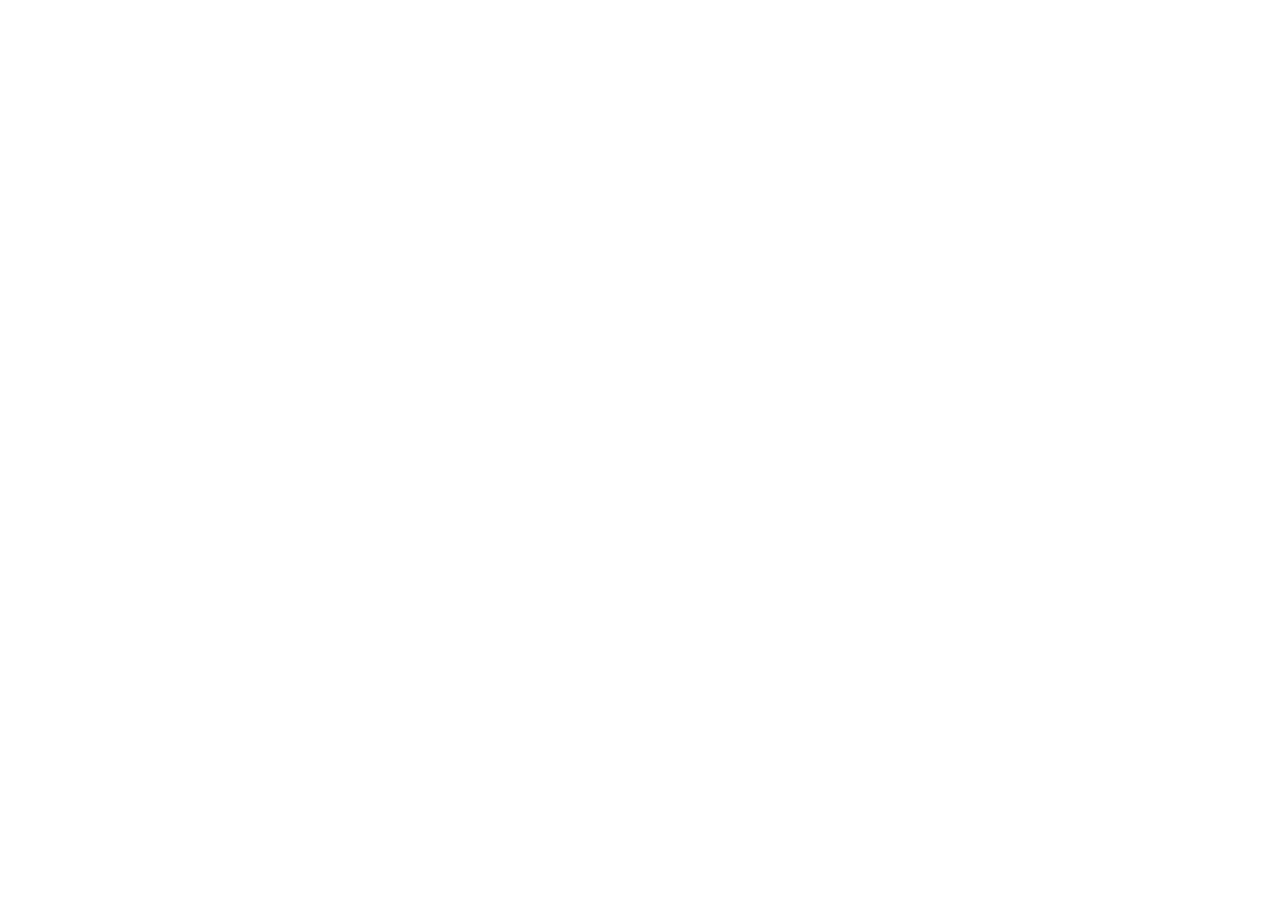
==== index.html @ af10fbd9 "Start repository" ====
<!doctype html>
<html lang="en">
  <head>
    <meta charset="UTF-8" />
    <link rel="icon" type="image/jpeg" href="/assets/images/designarena_image_lcyn904e.jpg" />
    <meta name="viewport" content="width=device-width, initial-scale=1.0" />
    <title>AI Notebook — Think clearly, create freely</title>
    <meta name="theme-color" content="#101116" />
    <meta name="description" content="AI Notebook is a calm workspace for conversations, notes, summaries, roadmaps, and ideas." />
    <meta name="twitter:card" content="summary_large_image" />
    <meta name="twitter:image" content="https://bolt.new/static/og_default.png" />
  </head>
  <body>
    <div id="root"></div>
    <script type="module" src="/src/main.tsx"></script>
  </body>
</html>
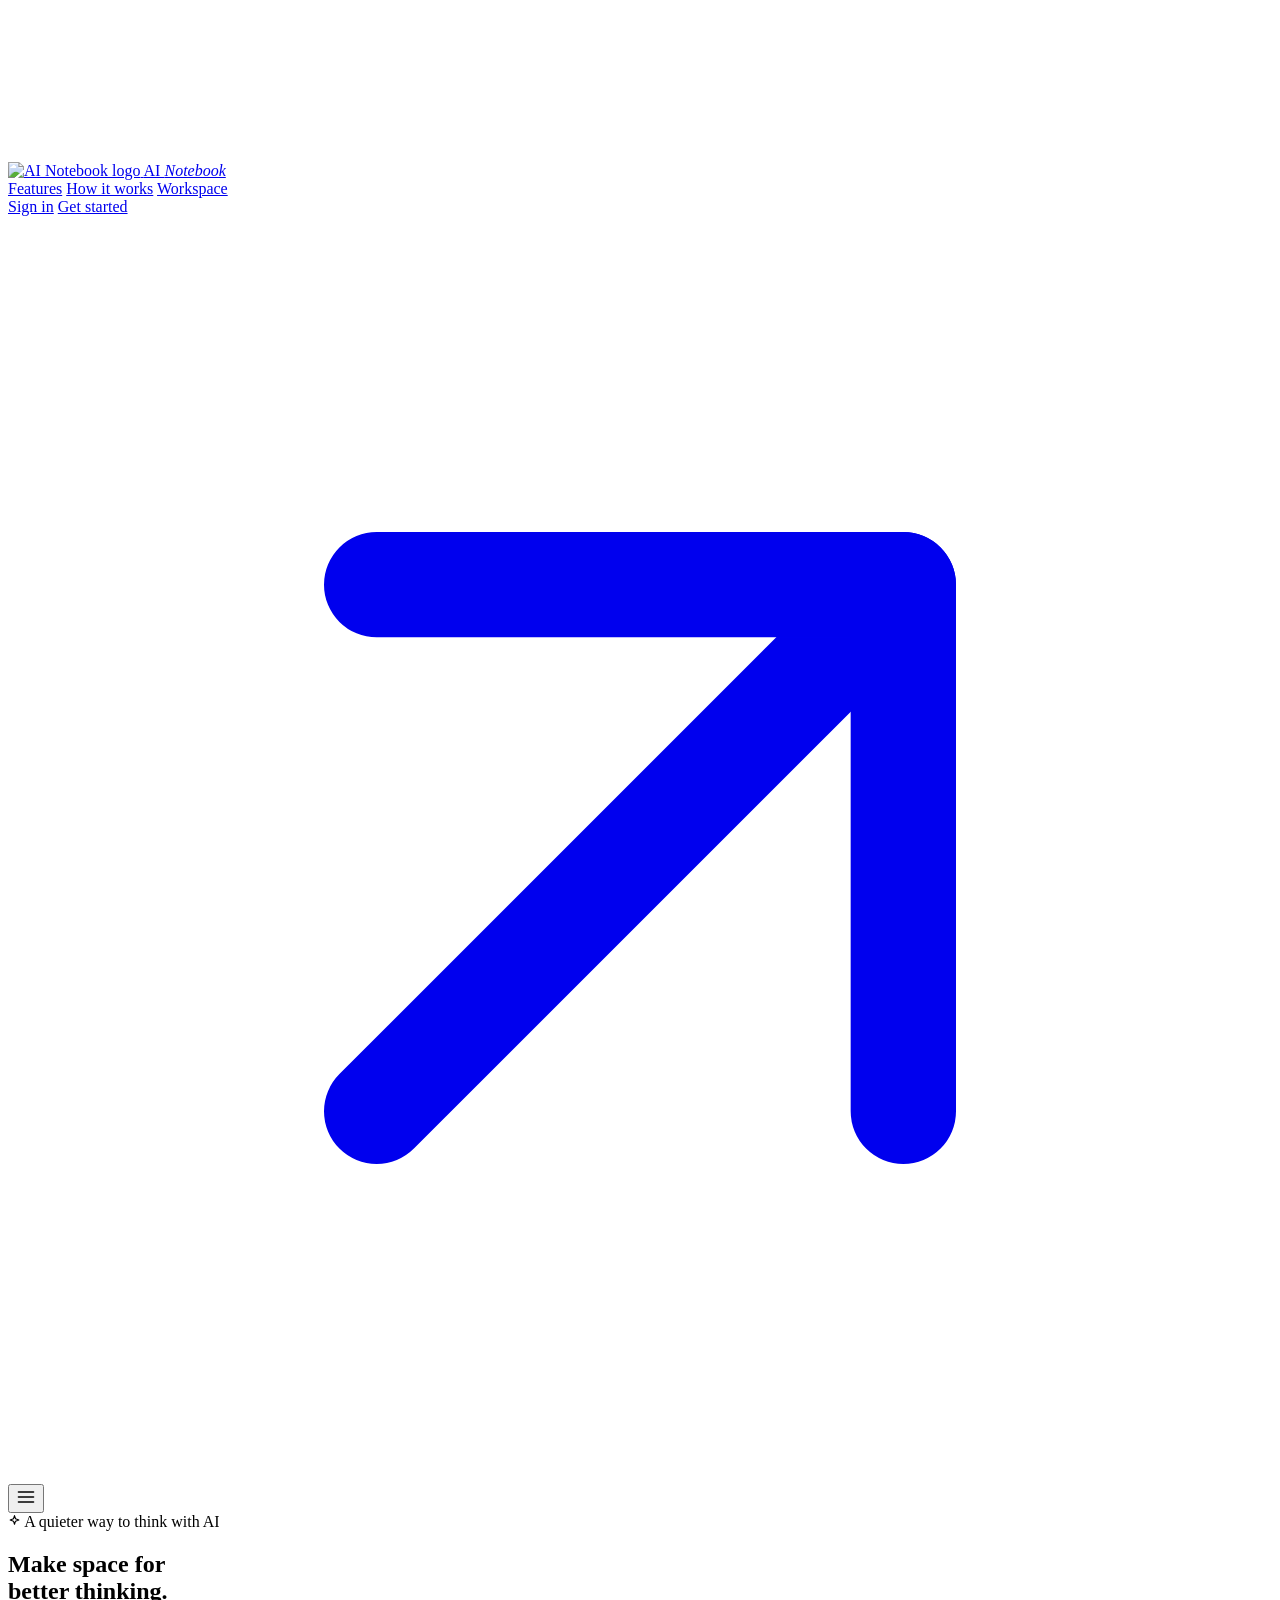
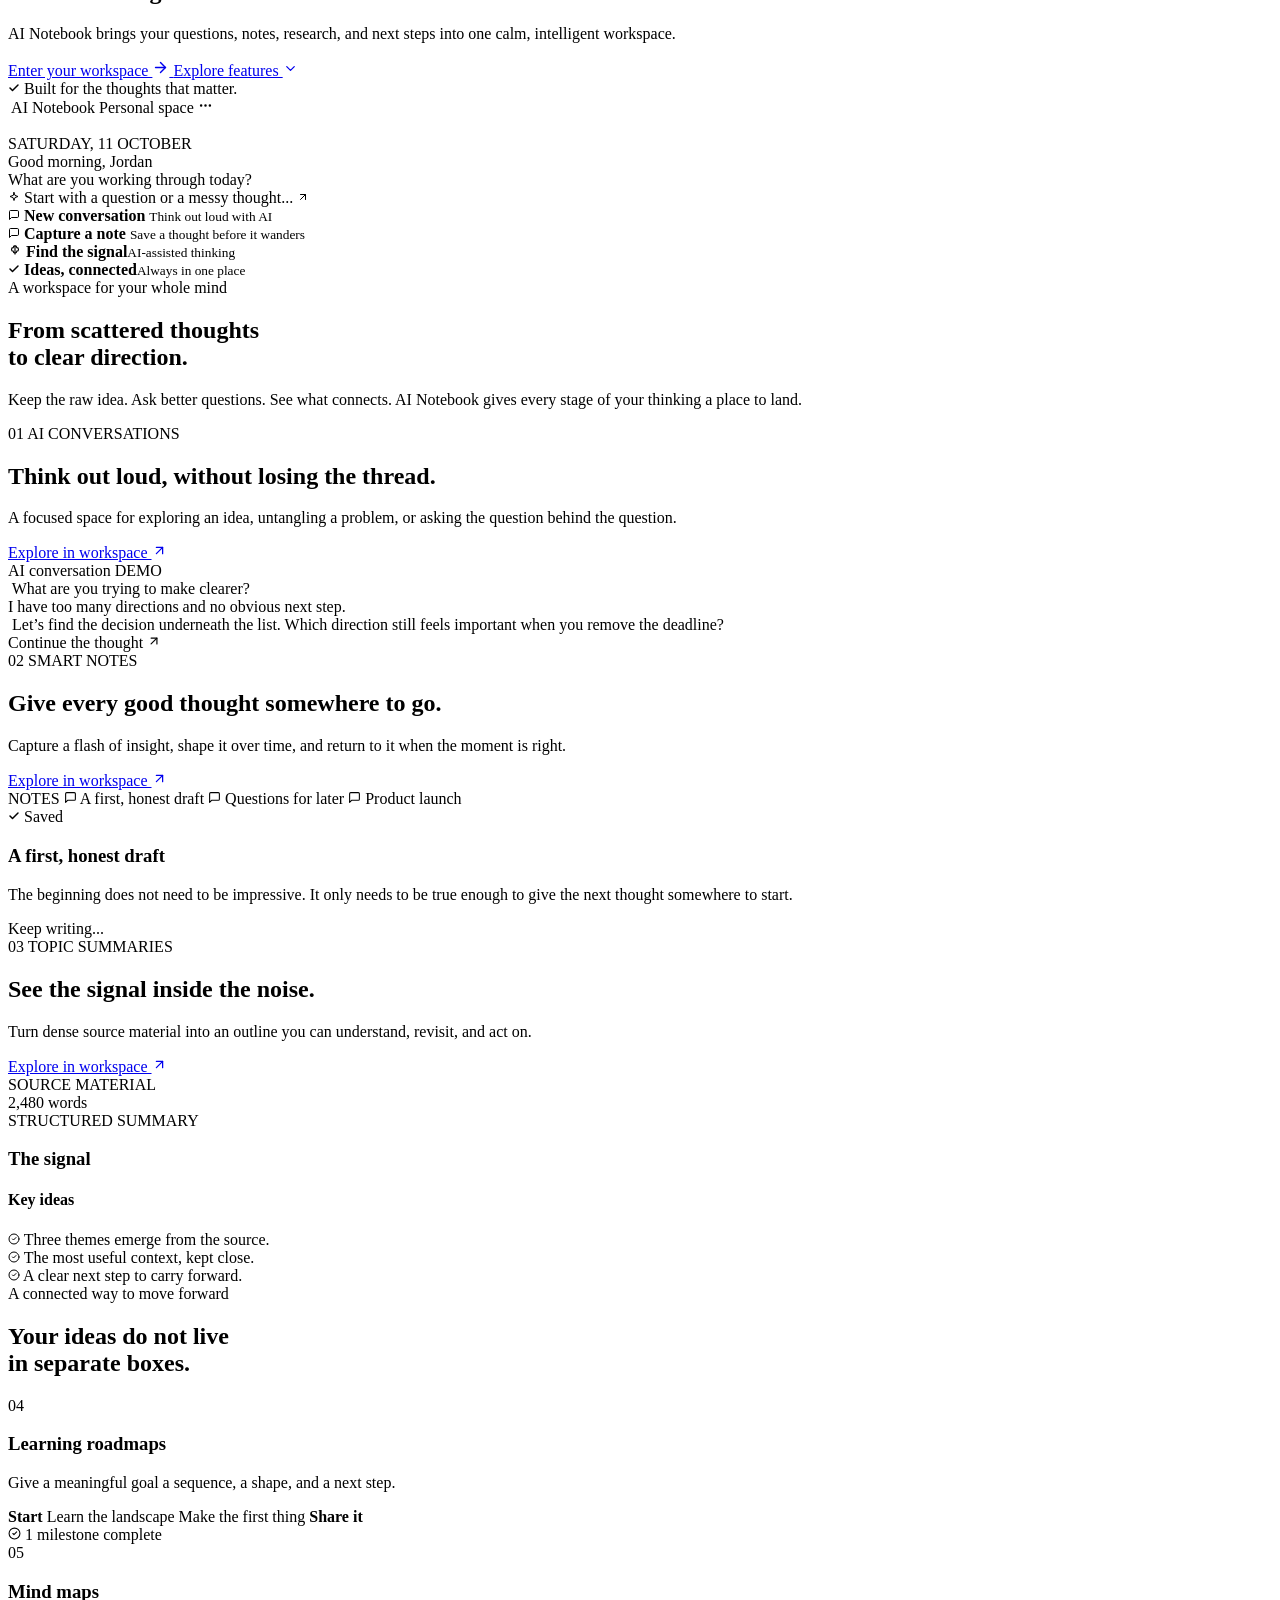
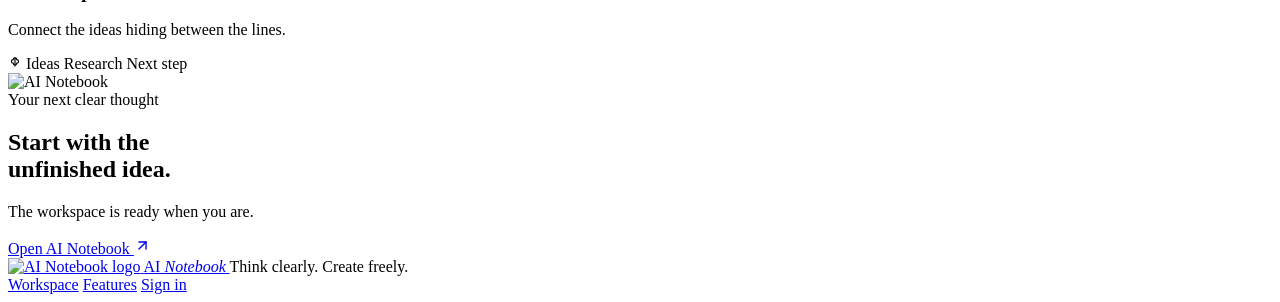
==== commit caa322fe: "Added cinematic-landing.js" ====
--- a/index.html
+++ b/index.html
@@ -1,17 +1,374 @@
-<!doctype html>
+<!DOCTYPE html>
 <html lang="en">
-  <head>
-    <meta charset="UTF-8" />
-    <link rel="icon" type="image/jpeg" href="/assets/images/designarena_image_lcyn904e.jpg" />
-    <meta name="viewport" content="width=device-width, initial-scale=1.0" />
-    <title>AI Notebook — Think clearly, create freely</title>
-    <meta name="theme-color" content="#101116" />
-    <meta name="description" content="AI Notebook is a calm workspace for conversations, notes, summaries, roadmaps, and ideas." />
-    <meta name="twitter:card" content="summary_large_image" />
-    <meta name="twitter:image" content="https://bolt.new/static/og_default.png" />
-  </head>
-  <body>
-    <div id="root"></div>
-    <script type="module" src="/src/main.tsx"></script>
-  </body>
+<head>
+  <meta charset="UTF-8" />
+  <meta name="viewport" content="width=device-width, initial-scale=1.0, viewport-fit=cover" />
+  <meta name="description" content="AI Notebook is a calm workspace for conversations, notes, summaries, roadmaps, and ideas — think clearly, create freely." />
+  <meta name="theme-color" content="#08090d" />
+  <meta name="apple-mobile-web-app-capable" content="yes" />
+  <meta name="apple-mobile-web-app-status-bar-style" content="black-translucent" />
+  <meta name="apple-mobile-web-app-title" content="AI Notebook" />
+  <title>AI Notebook — Think clearly, create freely</title>
+  <link rel="icon" type="image/png" href="/assets/logo.png" />
+  <link rel="apple-touch-icon" href="/assets/logo-192.png" />
+  <link rel="manifest" href="/manifest.json" />
+
+  <!-- Cinematic landing page styles (isolated from existing app CSS) -->
+  <link rel="stylesheet" href="/css/cinematic-landing.css" />
+
+  <!-- Shared app config + auth helpers (SS module) -->
+  <script src="/js/config.js"></script>
+  <script src="/js/app.js"></script>
+  <meta property="og:image" content="https://bolt.new/static/og_default.png">
+    <meta name="twitter:card" content="summary_large_image">
+    <meta name="twitter:image" content="https://bolt.new/static/og_default.png">
+</head>
+<body class="cinematic-landing">
+
+  <!-- Canvas-based animated background (video fallback) -->
+  <div class="cl-video-fallback" aria-hidden="true"></div>
+  <div class="cl-video-bg" aria-hidden="true">
+    <canvas id="cl-canvas" aria-hidden="true"></canvas>
+  </div>
+  <div class="cl-video-overlay" aria-hidden="true"></div>
+
+  <!-- Navigation -->
+  <header class="cl-nav" role="banner">
+    <a class="cl-brand" href="/" aria-label="AI Notebook home">
+      <span class="cl-logo"><img src="/assets/logo.png" alt="AI Notebook logo" /></span>
+      <span>AI <em>Notebook</em></span>
+    </a>
+    <nav class="cl-links" aria-label="Public navigation">
+      <a href="#features">Features</a>
+      <a href="#workflow">How it works</a>
+      <a href="#workspace">Workspace</a>
+    </nav>
+    <div class="cl-actions">
+      <a class="cl-signin" href="/login">Sign in</a>
+      <a class="cl-cta small" href="/signup">Get started
+        <svg class="cl-icon" viewBox="0 0 24 24" fill="none" stroke="currentColor" stroke-width="2" stroke-linecap="round" stroke-linejoin="round" aria-hidden="true"><path d="M7 17L17 7"/><path d="M7 7h10v10"/></svg>
+      </a>
+    </div>
+    <button class="cl-menu-button" type="button" aria-label="Open navigation" aria-expanded="false">
+      <svg viewBox="0 0 24 24" fill="none" stroke="currentColor" stroke-width="2" stroke-linecap="round" stroke-linejoin="round" width="20" height="20" aria-hidden="true"><line x1="3" y1="6" x2="21" y2="6"/><line x1="3" y1="12" x2="21" y2="12"/><line x1="3" y1="18" x2="21" y2="18"/></svg>
+    </button>
+  </header>
+
+  <main>
+    <!-- Hero -->
+    <section class="cl-hero" aria-labelledby="hero-title">
+      <div class="cl-hero-noise" aria-hidden="true"></div>
+      <div class="cl-hero-light light-a" aria-hidden="true"></div>
+      <div class="cl-hero-light light-b" aria-hidden="true"></div>
+
+      <div class="cl-hero-copy">
+        <div class="cl-pill">
+          <span class="pill-spark">
+            <svg viewBox="0 0 24 24" fill="none" stroke="currentColor" stroke-width="2" stroke-linecap="round" stroke-linejoin="round" width="13" height="13" aria-hidden="true"><path d="M12 3l1.9 5.8L20 11l-6.1 2.2L12 19l-1.9-5.8L4 11l6.1-2.2z"/></svg>
+          </span>
+          A quieter way to think with AI
+        </div>
+        <h1 id="hero-title">Make space for<br /><span>better thinking.</span></h1>
+        <p>AI Notebook brings your questions, notes, research, and next steps into one calm, intelligent workspace.</p>
+        <div class="cl-hero-actions">
+          <a class="cl-cta" href="/signup">Enter your workspace
+            <svg class="cl-icon" viewBox="0 0 24 24" fill="none" stroke="currentColor" stroke-width="2" stroke-linecap="round" stroke-linejoin="round" width="17" height="17" aria-hidden="true"><line x1="5" y1="12" x2="19" y2="12"/><polyline points="12 5 19 12 12 19"/></svg>
+          </a>
+          <a class="cl-text-link" href="#features">Explore features
+            <svg class="cl-icon" viewBox="0 0 24 24" fill="none" stroke="currentColor" stroke-width="2" stroke-linecap="round" stroke-linejoin="round" width="15" height="15" aria-hidden="true"><polyline points="6 9 12 15 18 9"/></svg>
+          </a>
+        </div>
+        <div class="cl-hero-note">
+          <span class="note-avatar">
+            <svg viewBox="0 0 24 24" fill="none" stroke="currentColor" stroke-width="3" stroke-linecap="round" stroke-linejoin="round" width="12" height="12" aria-hidden="true"><polyline points="20 6 9 17 4 12"/></svg>
+          </span>
+          <span>Built for the thoughts that matter.</span>
+        </div>
+      </div>
+
+      <!-- Product preview -->
+      <div class="cl-hero-product" aria-label="Illustration of the AI Notebook workspace">
+        <div class="cl-product-shadow" aria-hidden="true"></div>
+        <div class="cl-product-window">
+          <div class="cl-product-top">
+            <span class="window-dots"><i></i><i></i><i></i></span>
+            <span class="window-title">
+              <span class="cl-mini-logo"><img src="/assets/logo.png" alt="" /></span>
+              AI Notebook
+              <span class="window-status">Personal space</span>
+            </span>
+            <svg viewBox="0 0 24 24" fill="none" stroke="currentColor" stroke-width="2" stroke-linecap="round" stroke-linejoin="round" width="15" height="15" aria-hidden="true"><circle cx="12" cy="12" r="1"/><circle cx="19" cy="12" r="1"/><circle cx="5" cy="12" r="1"/></svg>
+          </div>
+          <div class="cl-product-body">
+            <aside class="cl-mini-sidebar">
+              <span class="cl-mini-brand"><img src="/assets/logo.png" alt="" /></span>
+              <span class="cl-mini-side-line active"></span>
+              <span class="cl-mini-side-line"></span>
+              <span class="cl-mini-side-line"></span>
+              <span class="cl-mini-side-line short"></span>
+              <span class="cl-mini-side-line"></span>
+            </aside>
+            <div class="cl-mini-content">
+              <div class="cl-mini-kicker">SATURDAY, 11 OCTOBER</div>
+              <div class="cl-mini-heading">Good morning, Jordan</div>
+              <div class="cl-mini-subheading">What are you working through today?</div>
+              <div class="cl-mini-prompt">
+                <span>
+                  <svg viewBox="0 0 24 24" fill="none" stroke="currentColor" stroke-width="2" stroke-linecap="round" stroke-linejoin="round" width="12" height="12" aria-hidden="true"><path d="M12 3l1.9 5.8L20 11l-6.1 2.2L12 19l-1.9-5.8L4 11l6.1-2.2z"/></svg>
+                  Start with a question or a messy thought...
+                </span>
+                <span class="cl-mini-send">
+                  <svg viewBox="0 0 24 24" fill="none" stroke="currentColor" stroke-width="2" stroke-linecap="round" stroke-linejoin="round" width="12" height="12" aria-hidden="true"><path d="M7 17L17 7"/><path d="M7 7h10v10"/></svg>
+                </span>
+              </div>
+              <div class="cl-mini-cards">
+                <div>
+                  <span class="cl-mini-card-icon">
+                    <svg viewBox="0 0 24 24" fill="none" stroke="currentColor" stroke-width="2" stroke-linecap="round" stroke-linejoin="round" width="12" height="12" aria-hidden="true"><path d="M21 15a2 2 0 0 1-2 2H7l-4 4V5a2 2 0 0 1 2-2h14a2 2 0 0 1 2 2z"/></svg>
+                  </span>
+                  <b>New conversation</b>
+                  <small>Think out loud with AI</small>
+                </div>
+                <div>
+                  <span class="cl-mini-card-icon amber">
+                    <svg viewBox="0 0 24 24" fill="none" stroke="currentColor" stroke-width="2" stroke-linecap="round" stroke-linejoin="round" width="12" height="12" aria-hidden="true"><path d="M21 15a2 2 0 0 1-2 2H7l-4 4V5a2 2 0 0 1 2-2h14a2 2 0 0 1 2 2z"/></svg>
+                  </span>
+                  <b>Capture a note</b>
+                  <small>Save a thought before it wanders</small>
+                </div>
+              </div>
+            </div>
+          </div>
+        </div>
+
+        <!-- Floating chips -->
+        <div class="cl-floating-chip chip-top">
+          <span class="chip-icon">
+            <svg viewBox="0 0 24 24" fill="none" stroke="currentColor" stroke-width="2" stroke-linecap="round" stroke-linejoin="round" width="14" height="14" aria-hidden="true"><path d="M12 5a3 3 0 0 0-3 3 3 3 0 0 0-3 3 3 3 0 0 0 3 3 3 3 0 0 0 3 3 3 3 0 0 0 3-3 3 3 0 0 0 3-3 3 3 0 0 0-3-3 3 3 0 0 0-3-3z"/><path d="M12 5v14"/></svg>
+          </span>
+          <span><b>Find the signal</b><small>AI-assisted thinking</small></span>
+        </div>
+        <div class="cl-floating-chip chip-bottom">
+          <span class="chip-check">
+            <svg viewBox="0 0 24 24" fill="none" stroke="currentColor" stroke-width="3" stroke-linecap="round" stroke-linejoin="round" width="12" height="12" aria-hidden="true"><polyline points="20 6 9 17 4 12"/></svg>
+          </span>
+          <span><b>Ideas, connected</b><small>Always in one place</small></span>
+        </div>
+      </div>
+    </section>
+
+    <!-- Intro -->
+    <section class="cl-intro" id="features">
+      <div class="cl-section-kicker">A workspace for your whole mind</div>
+      <h2>From scattered thoughts<br /><span>to clear direction.</span></h2>
+      <p>Keep the raw idea. Ask better questions. See what connects. AI Notebook gives every stage of your thinking a place to land.</p>
+    </section>
+
+    <!-- Feature: AI Chat -->
+    <section class="cl-feature-story" id="workflow">
+      <div class="cl-feature-inner">
+        <div class="cl-feature-copy">
+          <span class="cl-feature-number">01</span>
+          <span class="cl-section-kicker">AI CONVERSATIONS</span>
+          <h2>Think out loud, without losing the thread.</h2>
+          <p>A focused space for exploring an idea, untangling a problem, or asking the question behind the question.</p>
+          <a href="/chat" class="cl-feature-link">Explore in workspace
+            <svg class="cl-icon" viewBox="0 0 24 24" fill="none" stroke="currentColor" stroke-width="2" stroke-linecap="round" stroke-linejoin="round" width="15" height="15" aria-hidden="true"><path d="M7 17L17 7"/><path d="M7 7h10v10"/></svg>
+          </a>
+        </div>
+        <div class="cl-feature-visual">
+          <div class="cl-demo-window">
+            <div class="cl-demo-header">
+              <span><span class="cl-demo-dot pink"></span> AI conversation</span>
+              <span>DEMO</span>
+            </div>
+            <div class="cl-demo-chat">
+              <div class="cl-demo-message assistant">
+                <span class="cl-demo-avatar"><img src="/assets/logo.png" alt="" /></span>
+                <span>What are you trying to make clearer?</span>
+              </div>
+              <div class="cl-demo-message user">I have too many directions and no obvious next step.</div>
+              <div class="cl-demo-message assistant">
+                <span class="cl-demo-avatar"><img src="/assets/logo.png" alt="" /></span>
+                <span>Let&rsquo;s find the decision underneath the list. Which direction still feels important when you remove the deadline?</span>
+              </div>
+              <div class="cl-demo-input">Continue the thought
+                <svg viewBox="0 0 24 24" fill="none" stroke="currentColor" stroke-width="2" stroke-linecap="round" stroke-linejoin="round" width="14" height="14" aria-hidden="true"><path d="M7 17L17 7"/><path d="M7 7h10v10"/></svg>
+              </div>
+            </div>
+          </div>
+        </div>
+      </div>
+    </section>
+
+    <!-- Feature: Smart Notes -->
+    <section class="cl-feature-story reverse">
+      <div class="cl-feature-inner">
+        <div class="cl-feature-copy">
+          <span class="cl-feature-number">02</span>
+          <span class="cl-section-kicker">SMART NOTES</span>
+          <h2>Give every good thought somewhere to go.</h2>
+          <p>Capture a flash of insight, shape it over time, and return to it when the moment is right.</p>
+          <a href="/tools" class="cl-feature-link">Explore in workspace
+            <svg class="cl-icon" viewBox="0 0 24 24" fill="none" stroke="currentColor" stroke-width="2" stroke-linecap="round" stroke-linejoin="round" width="15" height="15" aria-hidden="true"><path d="M7 17L17 7"/><path d="M7 7h10v10"/></svg>
+          </a>
+        </div>
+        <div class="cl-feature-visual">
+          <div class="cl-demo-window cl-notes-demo">
+            <div class="cl-demo-note-list">
+              <span class="cl-demo-list-title">NOTES</span>
+              <span class="cl-demo-note active">
+                <svg viewBox="0 0 24 24" fill="none" stroke="currentColor" stroke-width="2" stroke-linecap="round" stroke-linejoin="round" width="13" height="13" aria-hidden="true"><path d="M21 15a2 2 0 0 1-2 2H7l-4 4V5a2 2 0 0 1 2-2h14a2 2 0 0 1 2 2z"/></svg>
+                A first, honest draft
+              </span>
+              <span class="cl-demo-note">
+                <svg viewBox="0 0 24 24" fill="none" stroke="currentColor" stroke-width="2" stroke-linecap="round" stroke-linejoin="round" width="13" height="13" aria-hidden="true"><path d="M21 15a2 2 0 0 1-2 2H7l-4 4V5a2 2 0 0 1 2-2h14a2 2 0 0 1 2 2z"/></svg>
+                Questions for later
+              </span>
+              <span class="cl-demo-note">
+                <svg viewBox="0 0 24 24" fill="none" stroke="currentColor" stroke-width="2" stroke-linecap="round" stroke-linejoin="round" width="13" height="13" aria-hidden="true"><path d="M21 15a2 2 0 0 1-2 2H7l-4 4V5a2 2 0 0 1 2-2h14a2 2 0 0 1 2 2z"/></svg>
+                Product launch
+              </span>
+            </div>
+            <div class="cl-demo-note-editor">
+              <span class="cl-demo-editor-status">
+                <svg viewBox="0 0 24 24" fill="none" stroke="currentColor" stroke-width="3" stroke-linecap="round" stroke-linejoin="round" width="12" height="12" aria-hidden="true"><polyline points="20 6 9 17 4 12"/></svg>
+                Saved
+              </span>
+              <h3>A first, honest draft</h3>
+              <p>The beginning does not need to be impressive. It only needs to be true enough to give the next thought somewhere to start.</p>
+              <div class="cl-demo-rule"></div>
+              <span class="cl-demo-editor-fade">Keep writing...</span>
+            </div>
+          </div>
+        </div>
+      </div>
+    </section>
+
+    <!-- Feature: Topic Summaries -->
+    <section class="cl-feature-story">
+      <div class="cl-feature-inner">
+        <div class="cl-feature-copy">
+          <span class="cl-feature-number">03</span>
+          <span class="cl-section-kicker">TOPIC SUMMARIES</span>
+          <h2>See the signal inside the noise.</h2>
+          <p>Turn dense source material into an outline you can understand, revisit, and act on.</p>
+          <a href="/topic" class="cl-feature-link">Explore in workspace
+            <svg class="cl-icon" viewBox="0 0 24 24" fill="none" stroke="currentColor" stroke-width="2" stroke-linecap="round" stroke-linejoin="round" width="15" height="15" aria-hidden="true"><path d="M7 17L17 7"/><path d="M7 7h10v10"/></svg>
+          </a>
+        </div>
+        <div class="cl-feature-visual">
+          <div class="cl-demo-window cl-summary-demo">
+            <div class="cl-summary-source">
+              <span class="cl-demo-list-title">SOURCE MATERIAL</span>
+              <div class="cl-source-lines"><i></i><i></i><i></i><i></i><i></i><i></i><i></i><i></i></div>
+              <span class="cl-source-tag">2,480 words</span>
+            </div>
+            <div class="cl-summary-result">
+              <span class="cl-demo-list-title">STRUCTURED SUMMARY</span>
+              <h3>The signal</h3>
+              <div class="cl-result-line strong"></div>
+              <div class="cl-result-line"></div>
+              <div class="cl-result-line"></div>
+              <h4>Key ideas</h4>
+              <div class="cl-result-bullet">
+                <svg viewBox="0 0 24 24" fill="none" stroke="currentColor" stroke-width="2" stroke-linecap="round" stroke-linejoin="round" width="12" height="12" aria-hidden="true"><circle cx="12" cy="12" r="10"/><polyline points="9 12 11 14 16 9"/></svg>
+                Three themes emerge from the source.
+              </div>
+              <div class="cl-result-bullet">
+                <svg viewBox="0 0 24 24" fill="none" stroke="currentColor" stroke-width="2" stroke-linecap="round" stroke-linejoin="round" width="12" height="12" aria-hidden="true"><circle cx="12" cy="12" r="10"/><polyline points="9 12 11 14 16 9"/></svg>
+                The most useful context, kept close.
+              </div>
+              <div class="cl-result-bullet">
+                <svg viewBox="0 0 24 24" fill="none" stroke="currentColor" stroke-width="2" stroke-linecap="round" stroke-linejoin="round" width="12" height="12" aria-hidden="true"><circle cx="12" cy="12" r="10"/><polyline points="9 12 11 14 16 9"/></svg>
+                A clear next step to carry forward.
+              </div>
+            </div>
+          </div>
+        </div>
+      </div>
+    </section>
+
+    <!-- Systems section: Roadmaps + Mind Maps -->
+    <section class="cl-systems">
+      <div class="cl-section-kicker">A connected way to move forward</div>
+      <h2>Your ideas do not live<br /><span>in separate boxes.</span></h2>
+      <div class="cl-systems-grid">
+        <div class="cl-system-card cl-roadmap-card">
+          <span class="cl-system-number">04</span>
+          <div class="cl-system-copy">
+            <h3>Learning roadmaps</h3>
+            <p>Give a meaningful goal a sequence, a shape, and a next step.</p>
+          </div>
+          <div class="cl-roadmap-demo">
+            <div class="cl-roadmap-progress">
+              <span class="cl-roadmap-complete"></span>
+              <span></span>
+              <span></span>
+              <span></span>
+            </div>
+            <div class="cl-roadmap-labels">
+              <b>Start</b>
+              <span>Learn the landscape</span>
+              <span>Make the first thing</span>
+              <b>Share it</b>
+            </div>
+            <div class="cl-roadmap-tag">
+              <svg viewBox="0 0 24 24" fill="none" stroke="currentColor" stroke-width="2" stroke-linecap="round" stroke-linejoin="round" width="13" height="13" aria-hidden="true"><circle cx="12" cy="12" r="10"/><polyline points="9 12 11 14 16 9"/></svg>
+              1 milestone complete
+            </div>
+          </div>
+        </div>
+        <div class="cl-system-card cl-mindmap-card">
+          <span class="cl-system-number">05</span>
+          <div class="cl-system-copy">
+            <h3>Mind maps</h3>
+            <p>Connect the ideas hiding between the lines.</p>
+          </div>
+          <div class="cl-mindmap-demo">
+            <span class="cl-mind-line one"></span>
+            <span class="cl-mind-line two"></span>
+            <span class="cl-mind-line three"></span>
+            <span class="cl-mind-node root">
+              <svg viewBox="0 0 24 24" fill="none" stroke="currentColor" stroke-width="2" stroke-linecap="round" stroke-linejoin="round" width="14" height="14" aria-hidden="true"><path d="M12 5a3 3 0 0 0-3 3 3 3 0 0 0-3 3 3 3 0 0 0 3 3 3 3 0 0 0 3 3 3 3 0 0 0 3-3 3 3 0 0 0 3-3 3 3 0 0 0-3-3 3 3 0 0 0-3-3z"/><path d="M12 5v14"/></svg>
+            </span>
+            <span class="cl-mind-node node-left">Ideas</span>
+            <span class="cl-mind-node node-right">Research</span>
+            <span class="cl-mind-node node-bottom">Next step</span>
+          </div>
+        </div>
+      </div>
+    </section>
+
+    <!-- Invite / CTA -->
+    <section class="cl-invite" id="workspace">
+      <div class="cl-invite-orb orb-one" aria-hidden="true"></div>
+      <div class="cl-invite-orb orb-two" aria-hidden="true"></div>
+      <span class="cl-logo large"><img src="/assets/logo.png" alt="AI Notebook" /></span>
+      <div class="cl-section-kicker">Your next clear thought</div>
+      <h2>Start with the<br /><span>unfinished idea.</span></h2>
+      <p>The workspace is ready when you are.</p>
+      <a class="cl-cta" href="/signup">Open AI Notebook
+        <svg class="cl-icon" viewBox="0 0 24 24" fill="none" stroke="currentColor" stroke-width="2" stroke-linecap="round" stroke-linejoin="round" width="17" height="17" aria-hidden="true"><path d="M7 17L17 7"/><path d="M7 7h10v10"/></svg>
+      </a>
+    </section>
+  </main>
+
+  <!-- Footer -->
+  <footer class="cl-footer" role="contentinfo">
+    <a class="cl-brand" href="/">
+      <span class="cl-logo"><img src="/assets/logo.png" alt="AI Notebook logo" /></span>
+      <span>AI <em>Notebook</em></span>
+    </a>
+    <span>Think clearly. Create freely.</span>
+    <div>
+      <a href="/dashboard">Workspace</a>
+      <a href="#features">Features</a>
+      <a href="/login">Sign in</a>
+    </div>
+  </footer>
+
+  <!-- Cinematic landing page JS -->
+  <script src="/js/cinematic-landing.js"></script>
+</body>
 </html>
